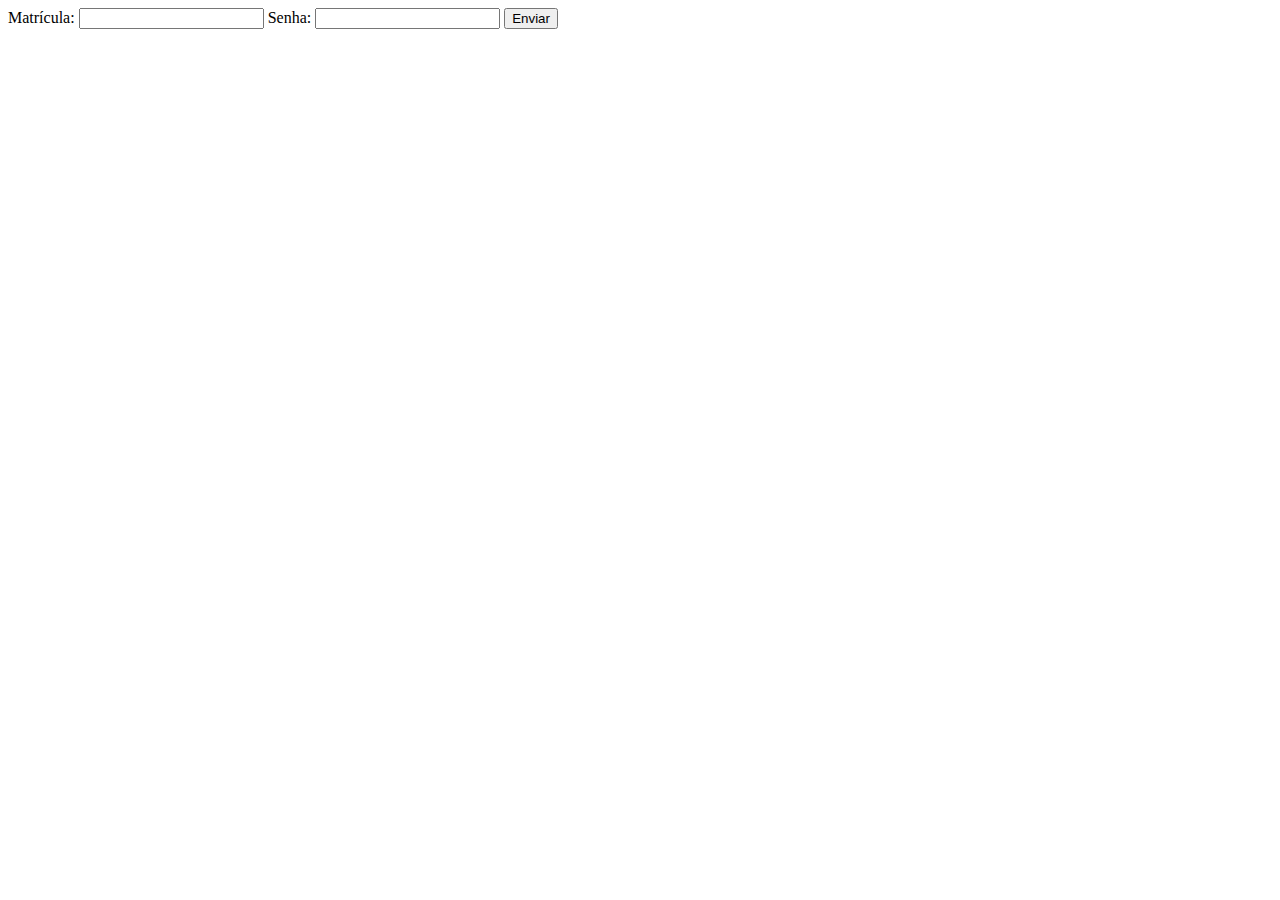
==== index.html @ 7d696f4a "version 1" ====
<!DOCTYPE html>
<html lang="en">
<head>
    <meta charset="UTF-8">
    <meta http-equiv="X-UA-Compatible" content="IE=edge">
    <meta name="viewport" content="width=device-width, initial-scale=1.0">
    <title>Testando login</title>
</head>
<body>

    <!-- Form -->

    <label for="matriculation">Matrícula: </label>
    <input type="text" id="matriculation">
    <label for="senha">Senha: </label>
    <input type="password" id="senha">
    <button type="button" onclick="checkData()">Enviar</button>

    <!-- Scripts -->

    <script src="index.js"></script>
    <script src="database.js"></script>
</body>
</html>
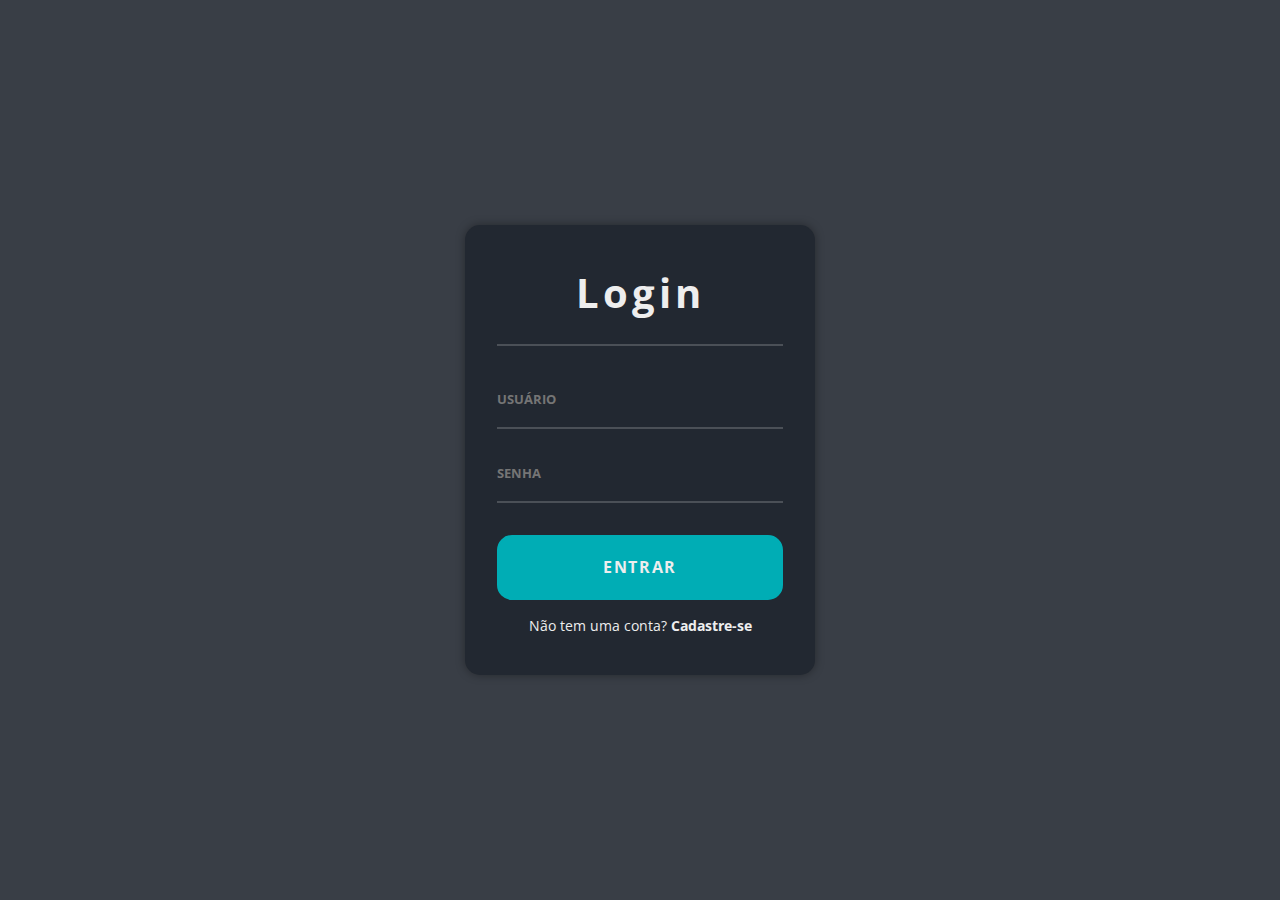
==== commit 8cba2bae: "Implementação do Layout" ====
--- a/index.html
+++ b/index.html
@@ -1,24 +1,27 @@
 <!DOCTYPE html>
-<html lang="en">
+<html lang="pt-br">
 <head>
-    <meta charset="UTF-8">
-    <meta http-equiv="X-UA-Compatible" content="IE=edge">
-    <meta name="viewport" content="width=device-width, initial-scale=1.0">
-    <title>Testando login</title>
+  <meta charset="UTF-8">
+  <meta http-equiv="X-UA-Compatible" content="IE=edge">
+  <meta name="viewport" content="width=device-width, initial-scale=1.0">
+  <title>Login | EasyMarket</title>
+  <link rel="shortcut icon" href="assets/images/favicon.png" type="image/png">
+  <link rel="stylesheet" href="assets/css/reset.css">
+  <link rel="stylesheet" href="assets/css/style.css">
 </head>
 <body>
-
-    <!-- Form -->
-
-    <label for="matriculation">Matrícula: </label>
-    <input type="text" id="matriculation">
-    <label for="senha">Senha: </label>
-    <input type="password" id="senha">
-    <button type="button" onclick="checkData()">Enviar</button>
-
-    <!-- Scripts -->
-
-    <script src="index.js"></script>
-    <script src="database.js"></script>
+  <div class="login">
+    <div class="area-login">
+      <div class="area-login-cabecalho">
+        <h1 class="area-login-cabecalho-titulo">Login</h1>
+      </div>
+      <form class="area-login-form" method="post">
+        <input class="area-login-form-input" type="text" name="nome" placeholder="usuário" autofocus required>
+        <input class="area-login-form-input" type="password" name="senha" placeholder="senha" required>
+        <button class="area-login-form-button" type="submit">Entrar</button>
+      </form>
+      <span class="area-login-cadastro">Não tem uma conta? <a href="#">Cadastre-se</a></span>
+    </div>
+  </div>
 </body>
 </html>--- a/assets/css/style.css
+++ b/assets/css/style.css
@@ -0,0 +1,423 @@
+:root {
+  --azul: #00ADB5;
+  --branco: #EEEEEE;
+  --cinza-claro: #393E46;
+  --cinza-escuro: #222831;
+  --preto-alpha: #00000027;
+  --cinza-alpha: rgba(238, 238, 238, 0.2);
+  --sombra: 0px 0px 10px rgba(0, 0, 0, 0.35);
+}
+
+/* Base CSS */
+
+* {
+  margin: 0;
+  padding: 0;
+  box-sizing: border-box;
+  text-decoration: none;
+}
+
+body {
+  background-color: var(--cinza-claro);
+}
+
+.container {
+  padding-left: 12%;
+  padding-right: 12%;
+}
+
+.fa-solid {
+  padding-right: .5rem;
+}
+
+.grid-icon {
+  padding-right: 0;
+  font-size: 2rem;
+  padding-bottom: 1rem;
+}
+
+::-webkit-scrollbar {
+  width: 10px;
+}
+
+::-webkit-scrollbar-track {
+  background-color: var(--cinza-escuro);
+}
+
+::-webkit-scrollbar-thumb {
+  border-radius: 20px;
+  background-color: var(--preto-alpha);
+}
+
+/* Estilos */
+
+.login {
+  display: flex;
+  justify-content: center;
+  align-items: center;
+  height: 100vh;
+}
+
+.area-login {
+  display: flex;
+  justify-content: center;
+  flex-direction: column;
+  padding: 0 2rem;
+  background-color: var(--cinza-escuro);
+  width: 350px;
+  height: 450px;
+  border-radius: 15px;
+  box-shadow: var(--sombra);
+}
+
+.area-login-cabecalho-titulo {
+  border-bottom: 2px solid var(--cinza-alpha);
+  color: var(--branco);
+  font-size: 2.5rem;
+  padding: 0 1.5rem 1.5rem 1.5rem;
+  text-align: center;
+  letter-spacing: .25rem;
+}
+
+.area-login-form {
+  margin-top: 1.5rem;
+  display: flex;
+  flex-direction: column;
+}
+
+.area-login-form-input {
+  margin-bottom: 1rem;
+  font-weight: bold;
+  padding: 1.2rem 0;
+  border-style: none;
+  border-bottom: 2px solid var(--cinza-alpha);
+  background-color: var(--cinza-escuro);
+  color: var(--branco);
+  text-transform: uppercase;
+  transition: all 400ms;
+}
+
+.area-login-form-input:focus {
+  box-shadow: 0 0 0 0;
+  outline: 0;
+}
+
+.area-login-form-button {
+  margin-top: 1rem;
+  font-weight: bold;
+  font-size: 1rem;
+  letter-spacing: .1rem;
+  padding: 1.2rem;
+  border-style: none;
+  border: 2px solid var(--azul);
+  border-radius: 15px;
+  background-color: var(--azul);
+  color: var(--branco);
+  text-transform: uppercase;
+  transition: all 400ms;
+}
+
+.area-login-form-input:hover, .area-login-form-button:hover {
+  background-color: var(--cinza-escuro);
+  border-color: var(--azul);
+  color: var(--azul);
+}
+
+.area-login-cadastro {
+  margin-top: 1rem;
+  font-size: .9rem;
+  text-align: center;
+  color: var(--branco);
+}
+
+.area-login-cadastro a {
+  color: var(--branco);
+  font-weight: bold;
+}
+
+.area-login-cadastro a:hover {
+  color: var(--azul);
+}
+
+.cabecalho {
+  display: flex;
+  justify-content: space-between;
+  align-items: center;
+  width: 100%;
+  height: 5vh;
+  background: var(--cinza-escuro);
+  text-transform: uppercase;
+  box-shadow: var(--sombra);
+  margin-bottom: 2rem;
+}
+
+.cabecalho-logo {
+  color: var(--branco);
+  font-weight: bold;
+  font-size: 1.5rem;
+  cursor: pointer;
+  position: relative;
+  padding-right: 2rem;
+}
+
+.cabecalho-logo-icon {
+  color: var(--azul);
+}
+
+.cabecalho-menu-list {
+  display: flex;
+  align-items: center;
+  gap: 2rem;
+}
+
+.cabecalho-menu-list-item a{
+  font-weight: bold;
+  color: var(--branco);
+  position: relative;
+  padding: .25rem 0;
+  transition: all 400ms ease;
+}
+
+.cabecalho-menu-list-item a:before {
+  content: ' ';
+  position: absolute;
+  bottom: 0px;
+  left: 0px;
+  width: 0%;
+  height: 2px;
+  background-color: var(--azul);  
+  transition: all 400ms ease;
+}
+
+.cabecalho-menu-list-item a:hover {
+  color: var(--azul);
+}
+
+.cabecalho-menu-list-item a:hover:before {
+  width: 100%;
+}
+
+.principal, .carrinho, .usuario {
+  min-height: calc(91vh - 4rem);
+  width: 100%;
+}
+
+.principal-grid {
+  display: grid;
+  grid-template-columns: 1fr 1fr 1fr 1fr;
+  grid-auto-rows: 250px;
+  gap: 2rem;
+}
+
+.principal-grid-bloco {
+  display: flex;
+  flex-direction: column;
+  justify-content: center;
+  align-items: center;
+  text-transform: uppercase;
+  font-size: 1.2rem;
+  color: var(--branco);
+  border-radius: 15px;
+  background-color: var(--cinza-escuro);
+  transition: all 400ms;
+  box-shadow: var(--sombra);
+}
+
+.principal-grid-bloco:nth-child(1) {
+  grid-column: 1 / 5;
+  grid-row: 1 / 2;
+}
+
+.principal-grid-bloco:nth-child(2) {
+  grid-column: 1 / 3;
+  grid-row: 2;
+}
+
+.principal-grid-bloco:nth-child(3) {
+  grid-column: 3 / 5;
+  grid-row: 2;
+}
+
+.principal-grid-bloco:nth-child(4) {
+  grid-column: 1 / 5;
+  grid-row: 3;
+}
+
+.principal-grid-bloco:hover {
+  color: var(--azul);
+  transform: scale(1.05);
+}
+
+.rodape {
+  margin-top: 2rem;
+  display: flex;
+  justify-content: space-between;
+  align-items: center;
+  width: 100%;
+  height: 4vh;
+  background: var(--cinza-escuro);
+  box-shadow: var(--sombra);
+}
+
+.rodape-copy, .rodape-desenvolvedores {
+  color: var(--branco);
+  font-size: .8rem;
+}
+
+.rodape-desenvolvedores a {
+  color: var(--branco);
+  font-weight: bold;
+  transition: all 400ms;
+}
+
+.rodape-desenvolvedores a:hover {
+  color: var(--azul);
+}
+
+.carrinho-bloco {
+  display: flex;
+  flex-direction: column;
+  background-color: var(--cinza-escuro);
+  padding: 2rem;
+  border-radius: 15px;
+  height: auto;
+  box-shadow: var(--sombra);
+}
+
+.carrinho-bloco-inserir-label {
+  text-transform: uppercase;
+  color: var(--branco);
+  font-weight: bold;
+}
+
+.carrinho-bloco-inserir-input {
+  margin-left: 0.5rem;
+  font-weight: bold;
+  padding: .5rem;
+  border-style: none;
+  border-bottom: 2px solid var(--azul);
+  background-color: var(--preto-alpha);
+  color: var(--branco);
+  text-transform: uppercase;
+  transition: all 400ms;
+}
+
+.carrinho-bloco-inserir-input:hover {
+  background-color: var(--azul);
+}
+
+.carrinho-bloco-inserir-input:focus {
+  box-shadow: 0 0 0 0;
+  outline: 0;
+}
+
+.carrinho-bloco-tabela {
+  margin-top: 2rem;
+  position: relative;
+}
+
+.carrinho-bloco-tabela-cabecalho {
+  background-color: var(--azul);
+  color: var(--branco);
+  text-transform: uppercase;
+}
+
+.tabela-cabecalho-linha-titulo,
+.carrinho-bloco-tabela-corpo td,
+.carrinho-bloco-tabela-rodape {
+  padding: .5rem 1rem;
+}
+
+.tabela-cabecalho-linha-titulo {
+  text-align: center;
+  border: 2px solid var(--azul);
+  position: sticky;
+  top: -1px;
+  background-color: var(--azul);
+}
+
+.carrinho-bloco-tabela-corpo td {
+  text-align: center;
+  color: var(--branco);
+  border: 2px solid var(--azul);
+  background-color: var(--preto-alpha);
+}
+
+.carrinho-bloco-tabela-rodape {
+  background-color: var(--azul);
+}
+
+.carrinho-bloco-btncontainer {
+  align-self: flex-end;
+  margin-top: 2rem;
+}
+
+.carrinho-bloco-btncontainer-botao {
+  margin-right: .5rem;
+  font-weight: bold;
+  font-size: 1rem;
+  padding: 1.2rem;
+  border-style: none;
+  border-radius: 15px;
+  border: 2px solid var(--azul);
+  background-color: var(--azul);
+  color: var(--branco);
+  transition: all 400ms;
+}
+
+.carrinho-bloco-btncontainer-botao:last-child {
+  margin-right: 0;
+}
+
+.carrinho-bloco-btncontainer-botao:hover {
+  background-color: var(--preto-alpha);
+}
+
+.usuario {
+  display: flex;
+  justify-content: center;
+  align-items: center;
+}
+
+.usuario-bloco {
+  padding: 2rem;
+  width: 100%;
+  height: 500px;
+  background-color: var(--cinza-escuro);
+  border-radius: 15px;
+  box-shadow: var(--sombra);
+}
+
+.usuario-bloco-cabecalho {
+  display: flex;
+  flex-direction: row;
+  align-items: center;
+  justify-content: space-between;
+  border-bottom: 2px solid var(--branco);
+}
+
+.usuario-bloco-cabecalho-icon {
+  padding-right: 1rem;
+}
+
+.usuario-bloco-cabecalho-titulo {
+  font-size: 2.5rem;
+  color: var(--branco);
+  padding-bottom: .5rem;
+}
+
+.usuario-bloco-cabecalho-botao {
+  font-weight: bold;
+  font-size: 1rem;
+  padding: .5rem 1rem;
+  border-style: none;
+  border-radius: 15px;
+  border: 2px solid var(--azul);
+  background-color: var(--azul);
+  color: var(--branco);
+  transition: all 400ms;
+}
+
+.usuario-bloco-cabecalho-botao:hover {
+  background-color: var(--preto-alpha);
+}
